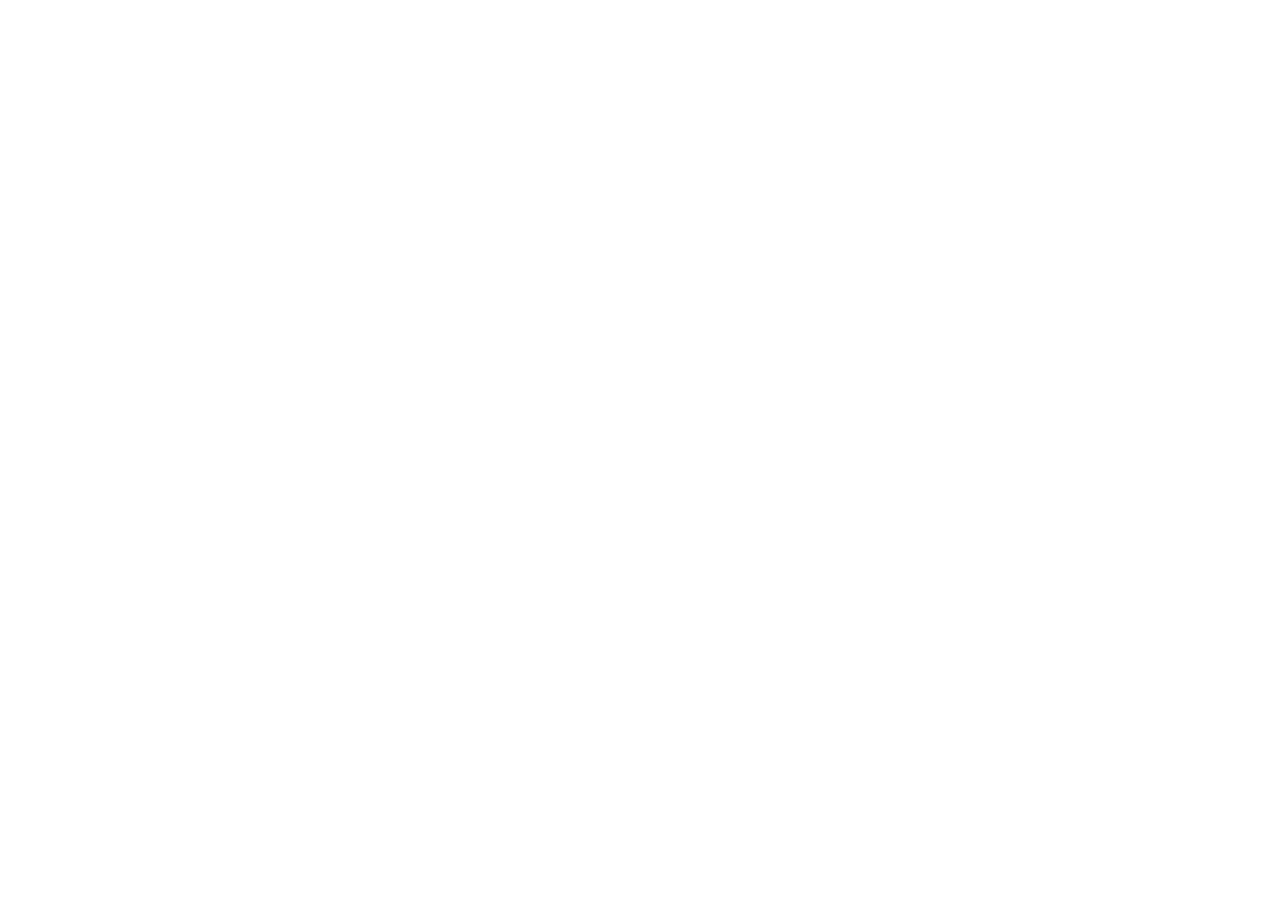
==== instagram.html @ f5920441 "Criar página intermediária para abrir Instagram em nova aba no computador" ====
<!doctype html>
<html lang="pt-BR">
<head>
  <meta charset="utf-8">
  <meta name="viewport" content="width=device-width, initial-scale=1">
  <meta name="referrer" content="no-referrer">
  <meta http-equiv="refresh" content="0;url=https://www.instagram.com/macflayyy/">
  <title>Instagram — @macflayyy</title>
  <script>
    window.location.replace('https://www.instagram.com/macflayyy/');
  </script>
</head>
<body>
  <p>Redirecionando para o Instagram de <a href="https://www.instagram.com/macflayyy/">@macflayyy</a>...</p>
</body>
</html>
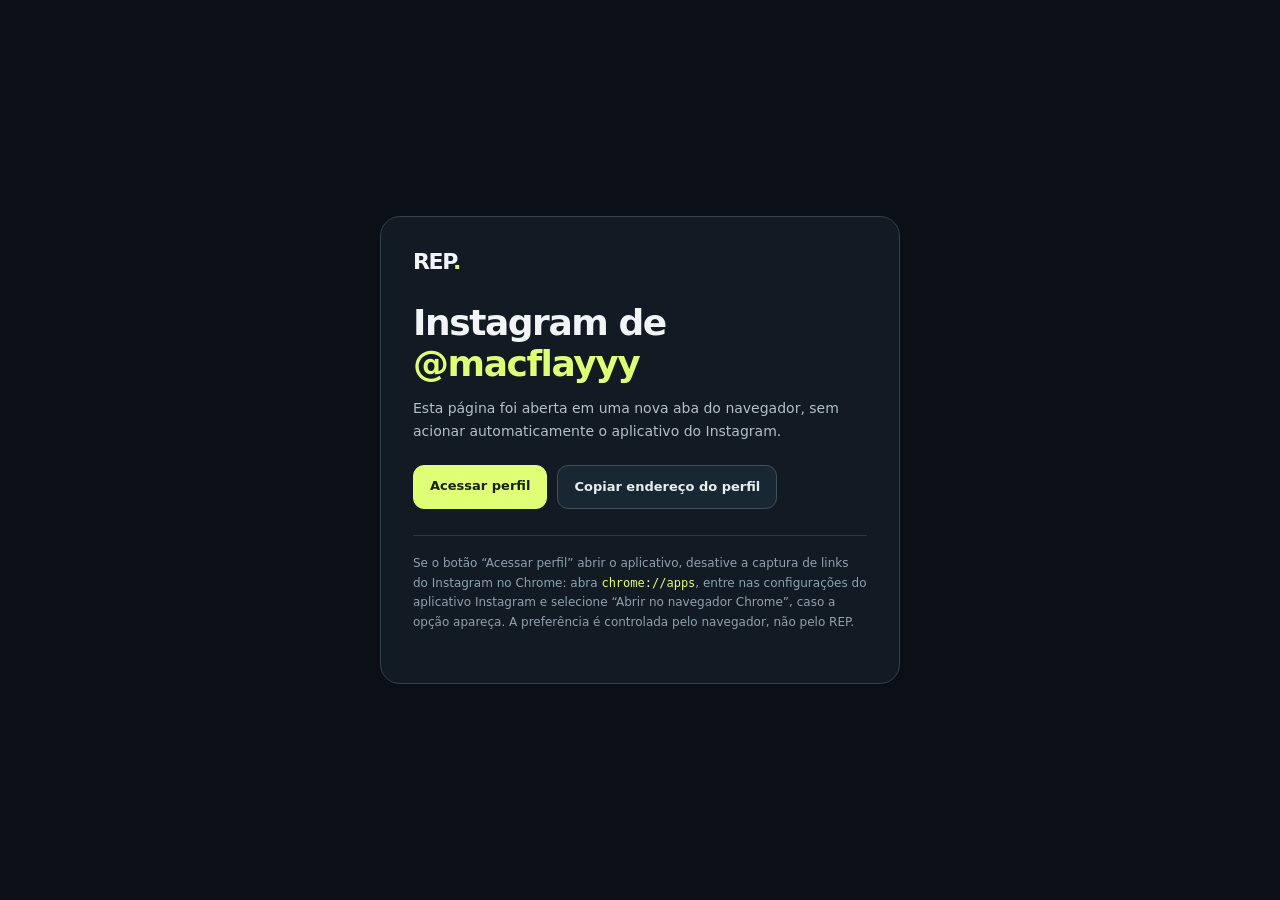
==== commit 7ecd925b: "Criar aba interna sem redirecionamento automático ao app Instagram" ====
--- a/instagram.html
+++ b/instagram.html
@@ -3,14 +3,48 @@
 <head>
   <meta charset="utf-8">
   <meta name="viewport" content="width=device-width, initial-scale=1">
-  <meta name="referrer" content="no-referrer">
-  <meta http-equiv="refresh" content="0;url=https://www.instagram.com/macflayyy/">
-  <title>Instagram — @macflayyy</title>
-  <script>
-    window.location.replace('https://www.instagram.com/macflayyy/');
-  </script>
+  <meta name="theme-color" content="#0d1118">
+  <meta name="robots" content="noindex, nofollow">
+  <title>Instagram de @macflayyy — REP</title>
+  <link rel="icon" href="assets/icon.svg" type="image/svg+xml">
+  <style>
+    :root{color-scheme:dark;font-family:system-ui,-apple-system,BlinkMacSystemFont,"Segoe UI",sans-serif}
+    *{box-sizing:border-box}
+    body{min-height:100vh;margin:0;display:grid;place-items:center;padding:24px;background:#0b1017;color:#f1f5f6}
+    main{width:min(100%,520px);padding:32px;border:1px solid #34434c;border-radius:20px;background:#121a23}
+    .brand{font-weight:900;letter-spacing:-.06em;font-size:22px;margin-bottom:28px}.brand span{color:#dfff77}
+    h1{font-size:clamp(26px,5vw,36px);letter-spacing:-.04em;line-height:1.15;margin:0 0 12px}
+    p{color:#b1c1c8;font-size:14px;line-height:1.65;margin:0 0 18px}
+    .handle{color:#dfff77}
+    .buttons{display:flex;flex-wrap:wrap;gap:10px;margin-top:22px}
+    button,a.action{border:1px solid #41505b;border-radius:11px;min-height:44px;padding:12px 16px;font:700 13px system-ui,sans-serif;text-decoration:none;cursor:pointer}
+    a.action{background:#dfff77;color:#172208;border-color:#dfff77}
+    button{background:#182731;color:#e6eef0}
+    .note{border-top:1px solid #2a3942;margin-top:26px;padding-top:18px;color:#8ea2ad;font-size:12px}
+    code{color:#dfff77;white-space:normal;overflow-wrap:anywhere}
+  </style>
 </head>
 <body>
-  <p>Redirecionando para o Instagram de <a href="https://www.instagram.com/macflayyy/">@macflayyy</a>...</p>
+  <main>
+    <div class="brand">REP<span>.</span></div>
+    <h1>Instagram de <span class="handle">@macflayyy</span></h1>
+    <p>Esta página foi aberta em uma nova aba do navegador, sem acionar automaticamente o aplicativo do Instagram.</p>
+    <div class="buttons">
+      <a class="action" href="https://www.instagram.com/macflayyy/" rel="noopener noreferrer">Acessar perfil</a>
+      <button id="copy" type="button">Copiar endereço do perfil</button>
+    </div>
+    <p class="note">Se o botão “Acessar perfil” abrir o aplicativo, desative a captura de links do Instagram no Chrome: abra <code>chrome://apps</code>, entre nas configurações do aplicativo Instagram e selecione “Abrir no navegador Chrome”, caso a opção apareça. A preferência é controlada pelo navegador, não pelo REP.</p>
+  </main>
+  <script>
+    document.getElementById('copy').addEventListener('click', async function () {
+      const value = 'https://www.instagram.com/macflayyy/';
+      try {
+        await navigator.clipboard.writeText(value);
+        this.textContent = 'Endereço copiado!';
+      } catch {
+        window.prompt('Copie o endereço do Instagram:', value);
+      }
+    });
+  </script>
 </body>
 </html>
